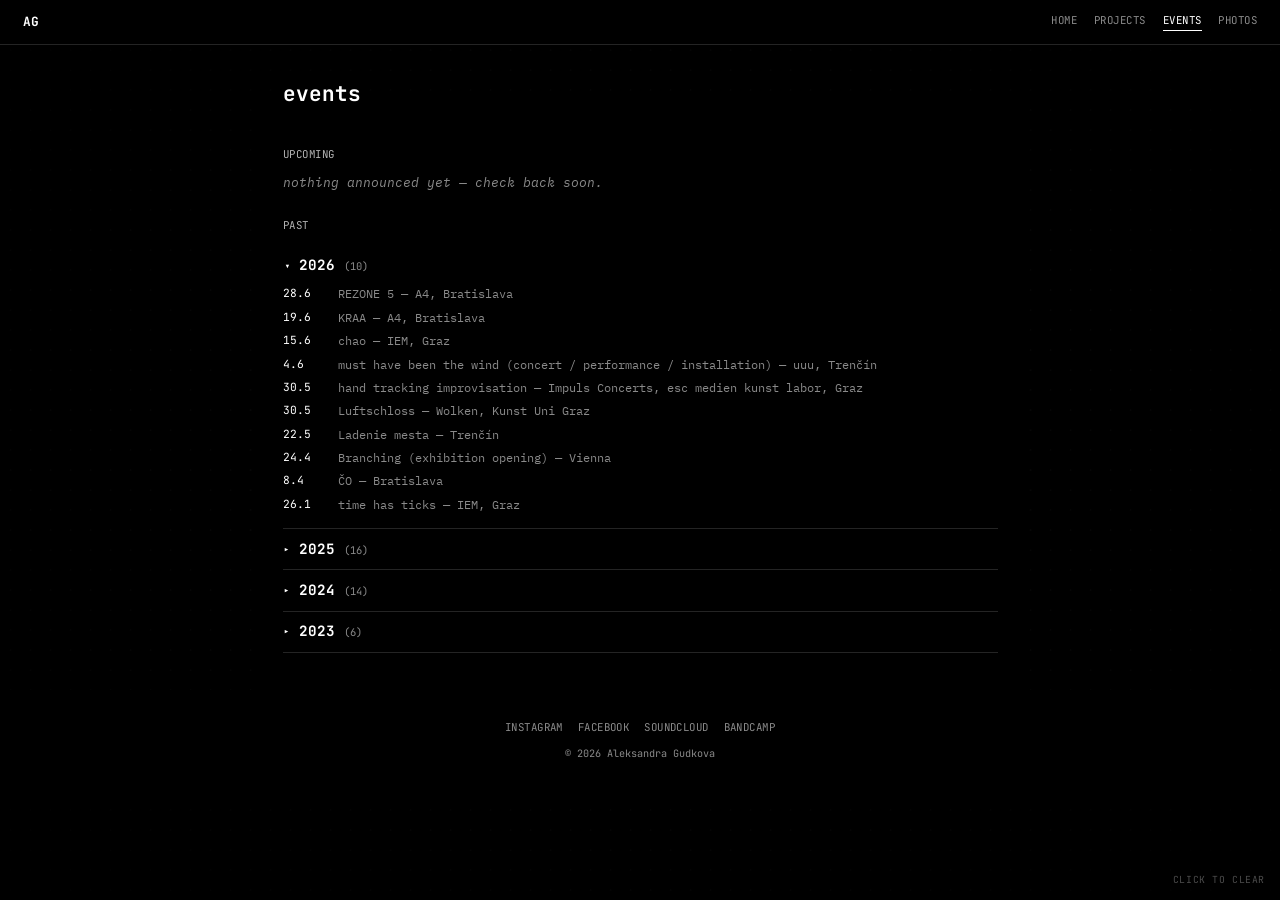
==== events.html @ af357898 "initial site" ====
<!DOCTYPE html>
<html lang="en">
<head>
<meta charset="UTF-8">
<meta name="viewport" content="width=device-width, initial-scale=1.0">
<title>Events — Aleksandra Gudkova</title>
<link rel="preconnect" href="https://fonts.googleapis.com">
<link rel="preconnect" href="https://fonts.gstatic.com" crossorigin>
<link href="https://fonts.googleapis.com/css2?family=JetBrains+Mono:wght@400;500;700&family=IBM+Plex+Mono:wght@400;500&display=swap" rel="stylesheet">
<link rel="stylesheet" href="style.css">
</head>
<body>

<div id="asciiField" class="ascii-field" aria-hidden="true"></div>
<div class="scanlines" aria-hidden="true"></div>
<div class="vignette" aria-hidden="true"></div>
<p class="clear-hint">click to clear</p>

<a class="skip-link" href="#main">Skip to content</a>

<div data-include="partials/nav.html"></div>

<div class="page-title"><h1>events</h1></div>

<main id="main">
  <section class="section">
    <div class="events-block">
      <p class="events-subhead">upcoming</p>
      <ul class="events-list" id="eventsUpcoming"></ul>
    </div>
    <div class="events-block">
      <p class="events-subhead">past</p>
      <div id="eventsPast"></div>
    </div>
  </section>
</main>

<div data-include="partials/footer.html"></div>

<script src="include.js"></script>
<script src="content.js"></script>
<script src="script.js"></script>
</body>
</html>
---- style.css ----
:root {
  --bg: #000000;
  --ink: #ffffff;
  --ink-dim: #8a8a8a;
  --signal: #ffffff;
  --signal-2: #9a9a9a;
  --line: rgba(255, 255, 255, 0.14);
  --header-h: 3rem;

  --font-display: 'JetBrains Mono', monospace;
  --font-mono: 'JetBrains Mono', monospace;
  --font-body: 'IBM Plex Mono', monospace;
}

* { box-sizing: border-box; }

html {
  scroll-behavior: smooth;
  font-size: 15px;
}

@media (prefers-reduced-motion: reduce) {
  html { scroll-behavior: auto; }
}

body {
  margin: 0;
  background: var(--bg);
  color: var(--ink);
  font-family: var(--font-body);
  line-height: 1.45;
  -webkit-font-smoothing: antialiased;
}

/* ---------- ASCII field ---------- */

.ascii-field {
  position: fixed;
  inset: 0;
  z-index: 0;
  display: grid;
  overflow: hidden;
  font-family: var(--font-mono);
  user-select: none;
  animation: flicker 7s infinite;
}

.ascii-field .cell {
  display: flex;
  align-items: center;
  justify-content: center;
  color: var(--ink-dim);
  opacity: 0.05;
  transition: opacity 1.6s ease, color 1.6s ease;
}

.ascii-field .cell.active {
  color: var(--ink);
  opacity: 1;
  transition: opacity 0.12s ease, color 0.12s ease;
}

.scanlines {
  position: fixed;
  inset: 0;
  z-index: 0;
  pointer-events: none;
  background: repeating-linear-gradient(
    to bottom,
    rgba(0, 0, 0, 0.35) 0px,
    rgba(0, 0, 0, 0.35) 1px,
    transparent 1px,
    transparent 3px
  );
  mix-blend-mode: overlay;
}

.vignette {
  position: fixed;
  inset: 0;
  z-index: 0;
  pointer-events: none;
  background: radial-gradient(ellipse at center, transparent 45%, rgba(0, 0, 0, 0.75) 100%);
}

.clear-hint {
  position: fixed;
  right: 1rem;
  bottom: 0.85rem;
  z-index: 1;
  margin: 0;
  font-family: var(--font-mono);
  font-size: 0.65rem;
  letter-spacing: 0.06em;
  text-transform: uppercase;
  color: var(--ink-dim);
  opacity: 0.55;
  pointer-events: none;
}

@keyframes flicker {
  0%, 100% { filter: brightness(1); }
  92% { filter: brightness(1); }
  93% { filter: brightness(1.5) contrast(1.3); }
  94% { filter: brightness(0.85); }
  95% { filter: brightness(1); }
  96.5% { filter: brightness(1.35); }
  97% { filter: brightness(1); }
}

@media (prefers-reduced-motion: reduce) {
  .ascii-field { animation: none; }
  .ascii-field .cell { transition: none; }
}

.skip-link {
  position: absolute;
  left: -999px;
  top: 0;
  background: var(--ink);
  color: #000;
  padding: 0.4rem 0.85rem;
  z-index: 100;
  font-family: var(--font-mono);
  font-size: 0.8rem;
}
.skip-link:focus {
  left: 1rem;
  top: 1rem;
}

a {
  color: var(--ink);
  text-decoration: none;
}

a:focus-visible,
button:focus-visible {
  outline: 2px solid var(--ink);
  outline-offset: 2px;
}

/* ---------- site header (present on every page) ---------- */

.site-header {
  position: relative;
  z-index: 2;
  height: var(--header-h);
  display: flex;
  align-items: center;
  justify-content: space-between;
  padding: 0 1.5rem;
  border-bottom: 1px solid var(--line);
  background: var(--bg);
}

.site-header .mark {
  font-family: var(--font-mono);
  font-weight: 700;
  font-size: 0.85rem;
  letter-spacing: 0.04em;
}

.site-nav {
  display: flex;
  gap: 1.1rem;
  font-family: var(--font-mono);
  font-size: 0.72rem;
  text-transform: uppercase;
  letter-spacing: 0.05em;
}

.site-nav a {
  color: var(--ink-dim);
  transition: color 0.15s ease;
}

.site-nav a:hover,
.site-nav a:focus-visible {
  color: var(--ink);
}

.site-nav a.active {
  color: var(--ink);
  border-bottom: 1px solid var(--ink);
  padding-bottom: 2px;
}

/* ---------- Hero ---------- */

.hero {
  position: relative;
  z-index: 1;
  min-height: 44vh;
  display: flex;
  flex-direction: column;
  justify-content: center;
  align-items: flex-start;
  padding: 3rem 1.5rem;
  pointer-events: none;
}

.hero > * {
  pointer-events: auto;
}

.eyebrow {
  font-family: var(--font-mono);
  font-size: 0.68rem;
  letter-spacing: 0.07em;
  text-transform: uppercase;
  color: var(--ink);
  margin: 0 0 0.75rem;
  opacity: 0.8;
}

.cursor-blink {
  display: inline-block;
  animation: blink 1s steps(1) infinite;
}

@keyframes blink {
  0%, 49% { opacity: 1; }
  50%, 100% { opacity: 0; }
}

.name {
  position: relative;
  font-family: var(--font-display);
  font-weight: 700;
  font-size: clamp(2rem, 6vw, 4.25rem);
  line-height: 1;
  letter-spacing: -0.01em;
  margin: 0;
}

/* grayscale glitch text: two ghosted copies stutter behind the real text */

.glitch-text {
  isolation: isolate;
}

.glitch-text::before,
.glitch-text::after {
  content: attr(data-text);
  position: absolute;
  inset: 0;
  background: var(--bg);
  clip-path: inset(0 0 0 0);
}

.glitch-text::before {
  color: var(--signal);
  z-index: -1;
  animation: glitch-1 4.5s infinite linear alternate-reverse;
}

.glitch-text::after {
  color: var(--signal-2);
  z-index: -2;
  animation: glitch-2 5.5s infinite linear alternate-reverse;
}

@keyframes glitch-1 {
  0%   { clip-path: inset(4% 0 88% 0); transform: translate(2px, 0); }
  10%  { clip-path: inset(62% 0 5% 0); transform: translate(-2px, 0); }
  20%  { clip-path: inset(20% 0 60% 0); transform: translate(1px, 0); }
  30%  { clip-path: inset(80% 0 3% 0); transform: translate(-1px, 0); }
  40%  { clip-path: inset(45% 0 40% 0); transform: translate(2px, 0); }
  50%  { clip-path: inset(10% 0 75% 0); transform: translate(0, 0); }
  60%  { clip-path: inset(70% 0 15% 0); transform: translate(-2px, 0); }
  70%  { clip-path: inset(30% 0 50% 0); transform: translate(1px, 0); }
  80%  { clip-path: inset(55% 0 30% 0); transform: translate(-1px, 0); }
  90%  { clip-path: inset(5% 0 85% 0); transform: translate(2px, 0); }
  100% { clip-path: inset(40% 0 45% 0); transform: translate(0, 0); }
}

@keyframes glitch-2 {
  0%   { clip-path: inset(70% 0 10% 0); transform: translate(-2px, 0); }
  15%  { clip-path: inset(15% 0 70% 0); transform: translate(2px, 0); }
  30%  { clip-path: inset(50% 0 30% 0); transform: translate(-1px, 0); }
  45%  { clip-path: inset(5% 0 90% 0); transform: translate(1px, 0); }
  60%  { clip-path: inset(65% 0 20% 0); transform: translate(-2px, 0); }
  75%  { clip-path: inset(25% 0 55% 0); transform: translate(2px, 0); }
  90%  { clip-path: inset(80% 0 5% 0); transform: translate(-1px, 0); }
  100% { clip-path: inset(35% 0 45% 0); transform: translate(1px, 0); }
}

.glitch-text.glitch-burst::before {
  animation: glitch-1 0.25s infinite linear alternate-reverse;
}

.glitch-text.glitch-burst::after {
  animation: glitch-2 0.2s infinite linear alternate-reverse;
}

@media (prefers-reduced-motion: reduce) {
  .glitch-text::before,
  .glitch-text::after {
    animation: none;
    display: none;
  }
  .cursor-blink { animation: none; }
}

.tagline {
  font-family: var(--font-body);
  font-size: 0.85rem;
  color: var(--ink-dim);
  max-width: 36ch;
  margin: 0.75rem 0 0;
}

/* ---------- Page title (non-hero pages) ---------- */

.page-title {
  position: relative;
  z-index: 1;
  max-width: 760px;
  margin: 0 auto;
  padding: 2.25rem 1.5rem 0;
}

.page-title h1 {
  font-family: var(--font-display);
  font-weight: 700;
  font-size: 1.4rem;
  margin: 0;
  text-transform: lowercase;
}

/* ---------- Sections ---------- */

.section {
  position: relative;
  z-index: 1;
  max-width: 760px;
  margin: 0 auto;
  padding: 2.5rem 1.5rem;
  background: var(--bg);
  border-top: 1px solid var(--line);
}

.section:first-of-type {
  border-top: none;
}

.label {
  font-family: var(--font-mono);
  font-size: 0.68rem;
  letter-spacing: 0.07em;
  text-transform: uppercase;
  color: var(--ink-dim);
  margin: 0 0 1rem;
}

/* etc line under project list */

.etc {
  margin: 0.85rem 0 0;
  font-family: var(--font-mono);
  font-size: 0.75rem;
  color: var(--ink-dim);
}

/* about */

.about-text {
  font-size: 0.9rem;
  max-width: 56ch;
  color: var(--ink);
}

/* work / project list */

.work-list {
  list-style: none;
  margin: 0;
  padding: 0;
}

.work-item {
  border-bottom: 1px solid var(--line);
}

.work-item a {
  display: flex;
  flex-wrap: wrap;
  align-items: baseline;
  justify-content: space-between;
  gap: 0.35rem 1.25rem;
  padding: 0.7rem 0;
  transition: color 0.15s ease, padding-left 0.15s ease;
}

.work-item a:hover,
.work-item a:focus-visible {
  color: var(--ink);
  padding-left: 0.4rem;
  text-shadow: -1px 0 var(--signal-2), 1px 0 var(--ink);
}

.work-title {
  font-family: var(--font-display);
  font-weight: 500;
  font-size: 0.88rem;
}

.work-meta {
  font-family: var(--font-mono);
  font-size: 0.72rem;
  color: var(--ink-dim);
}

/* events */

.events-block {
  margin-bottom: 1.75rem;
}

.events-block:last-child {
  margin-bottom: 0;
}

.events-subhead {
  font-family: var(--font-mono);
  font-size: 0.72rem;
  text-transform: uppercase;
  letter-spacing: 0.05em;
  color: var(--ink);
  margin: 0 0 0.75rem;
  opacity: 0.7;
}

.events-empty {
  font-family: var(--font-body);
  font-size: 0.85rem;
  color: var(--ink-dim);
  font-style: italic;
  margin: 0;
}

.year-group {
  border-bottom: 1px solid var(--line);
}

.year-group summary {
  cursor: pointer;
  list-style: none;
  padding: 0.65rem 0;
  font-family: var(--font-display);
  font-weight: 700;
  font-size: 0.95rem;
  display: flex;
  align-items: baseline;
  gap: 0.6rem;
}

.year-group summary::-webkit-details-marker {
  display: none;
}

.year-group summary::before {
  content: '▸';
  display: inline-block;
  font-size: 0.8em;
  transition: transform 0.15s ease;
}

.year-group[open] summary::before {
  transform: rotate(90deg);
}

.year-group summary:hover,
.year-group summary:focus-visible {
  color: var(--ink);
}

.year-group summary .count {
  font-family: var(--font-mono);
  font-weight: 400;
  font-size: 0.7rem;
  color: var(--ink-dim);
}

.events-list {
  list-style: none;
  margin: 0;
  padding: 0 0 1rem;
  display: flex;
  flex-direction: column;
  gap: 0.4rem;
}

.events-list li {
  font-family: var(--font-body);
  font-size: 0.8rem;
  color: var(--ink-dim);
  display: flex;
  gap: 0.7rem;
}

.ev-date {
  font-family: var(--font-mono);
  color: var(--ink);
  flex-shrink: 0;
  width: 3rem;
  font-size: 0.75rem;
}

/* photos */

.photo-grid {
  display: grid;
  grid-template-columns: repeat(auto-fill, minmax(140px, 1fr));
  gap: 0.5rem;
}

.photo {
  margin: 0;
}

.photo img {
  display: block;
  width: 100%;
  aspect-ratio: 4 / 5;
  object-fit: cover;
  filter: grayscale(1) contrast(1.05);
  background: #111;
}

.photo figcaption {
  font-family: var(--font-mono);
  font-size: 0.65rem;
  color: var(--ink-dim);
  margin-top: 0.3rem;
}

/* contact / footer links */

.contact-list {
  list-style: none;
  margin: 0;
  padding: 0;
  display: flex;
  flex-direction: column;
  gap: 0.5rem;
  font-family: var(--font-mono);
  font-size: 0.85rem;
}

.contact-list a {
  color: var(--ink-dim);
  transition: color 0.15s ease;
}

.contact-list a:hover,
.contact-list a:focus-visible {
  color: var(--ink);
}

/* footer */

.footer {
  position: relative;
  z-index: 1;
  text-align: center;
  padding: 2rem 1rem;
  background: var(--bg);
}

.footer-links {
  list-style: none;
  margin: 0 0 0.75rem;
  padding: 0;
  display: flex;
  justify-content: center;
  gap: 1rem;
  font-family: var(--font-mono);
  font-size: 0.72rem;
  text-transform: uppercase;
  letter-spacing: 0.04em;
}

.footer-links a {
  color: var(--ink-dim);
  transition: color 0.15s ease;
}

.footer-links a:hover,
.footer-links a:focus-visible {
  color: var(--ink);
}

.footer p {
  margin: 0;
  font-family: var(--font-mono);
  font-size: 0.68rem;
  color: var(--ink-dim);
}
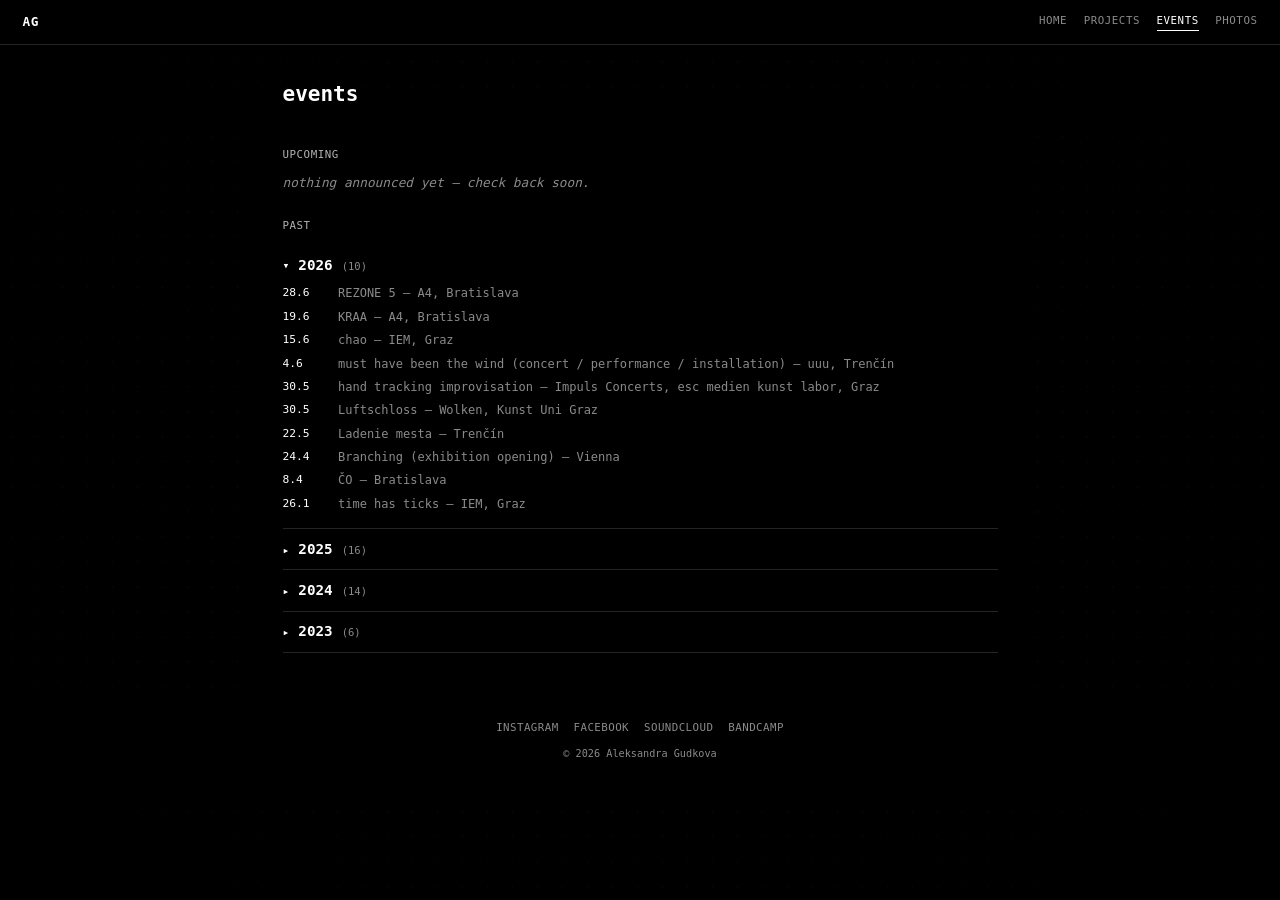
==== commit ed21a9f5: "Comment out clear hint paragraph Comment out the clear hint paragraph in events.html" ====
--- a/events.html
+++ b/events.html
@@ -14,7 +14,7 @@
 <div id="asciiField" class="ascii-field" aria-hidden="true"></div>
 <div class="scanlines" aria-hidden="true"></div>
 <div class="vignette" aria-hidden="true"></div>
-<p class="clear-hint">click to clear</p>
+<!-- <p class="clear-hint">click to clear</p> -->
 
 <a class="skip-link" href="#main">Skip to content</a>
 
--- a/style.css
+++ b/style.css
@@ -7,9 +7,10 @@
   --line: rgba(255, 255, 255, 0.14);
   --header-h: 3rem;
 
-  --font-display: 'JetBrains Mono', monospace;
-  --font-mono: 'JetBrains Mono', monospace;
-  --font-body: 'IBM Plex Mono', monospace;
+  --font-display: 'Inconsolata', monospace;
+  --font-mono: 'Inconsolata', monospace;
+  /* --font-body: 'IBM Plex Mono', monospace; */
+  --font-body: 'Inconsolata', monospace;
 }
 
 * { box-sizing: border-box; }
@@ -42,7 +43,7 @@
   overflow: hidden;
   font-family: var(--font-mono);
   user-select: none;
-  animation: flicker 7s infinite;
+  /* animation: flicker 7s infinite; */
 }
 
 .ascii-field .cell {
@@ -51,13 +52,13 @@
   justify-content: center;
   color: var(--ink-dim);
   opacity: 0.05;
-  transition: opacity 1.6s ease, color 1.6s ease;
+  transition: opacity 2.6s ease, color 2.6s ease;
 }
 
 .ascii-field .cell.active {
   color: var(--ink);
   opacity: 1;
-  transition: opacity 0.12s ease, color 0.12s ease;
+  transition: opacity 1.12s ease, color 1.12s ease;
 }
 
 .scanlines {
@@ -98,7 +99,7 @@
   pointer-events: none;
 }
 
-@keyframes flicker {
+/* @keyframes flicker {
   0%, 100% { filter: brightness(1); }
   92% { filter: brightness(1); }
   93% { filter: brightness(1.5) contrast(1.3); }
@@ -106,7 +107,7 @@
   95% { filter: brightness(1); }
   96.5% { filter: brightness(1.35); }
   97% { filter: brightness(1); }
-}
+} */
 
 @media (prefers-reduced-motion: reduce) {
   .ascii-field { animation: none; }
@@ -214,20 +215,20 @@
   opacity: 0.8;
 }
 
-.cursor-blink {
+/* .cursor-blink {
   display: inline-block;
   animation: blink 1s steps(1) infinite;
-}
-
-@keyframes blink {
+} */
+
+/* @keyframes blink {
   0%, 49% { opacity: 1; }
   50%, 100% { opacity: 0; }
-}
+} */
 
 .name {
   position: relative;
   font-family: var(--font-display);
-  font-weight: 700;
+  font-weight: 200;
   font-size: clamp(2rem, 6vw, 4.25rem);
   line-height: 1;
   letter-spacing: -0.01em;
@@ -236,7 +237,7 @@
 
 /* grayscale glitch text: two ghosted copies stutter behind the real text */
 
-.glitch-text {
+/* .glitch-text {
   isolation: isolate;
 }
 
@@ -309,7 +310,7 @@
   color: var(--ink-dim);
   max-width: 36ch;
   margin: 0.75rem 0 0;
-}
+} */
 
 /* ---------- Page title (non-hero pages) ---------- */
 
@@ -396,8 +397,8 @@
 .work-item a:hover,
 .work-item a:focus-visible {
   color: var(--ink);
-  padding-left: 0.4rem;
-  text-shadow: -1px 0 var(--signal-2), 1px 0 var(--ink);
+  padding-left: 0.2rem;
+  /* text-shadow: -1px 0 var(--signal-2), 1px 0 var(--ink); */
 }
 
 .work-title {
